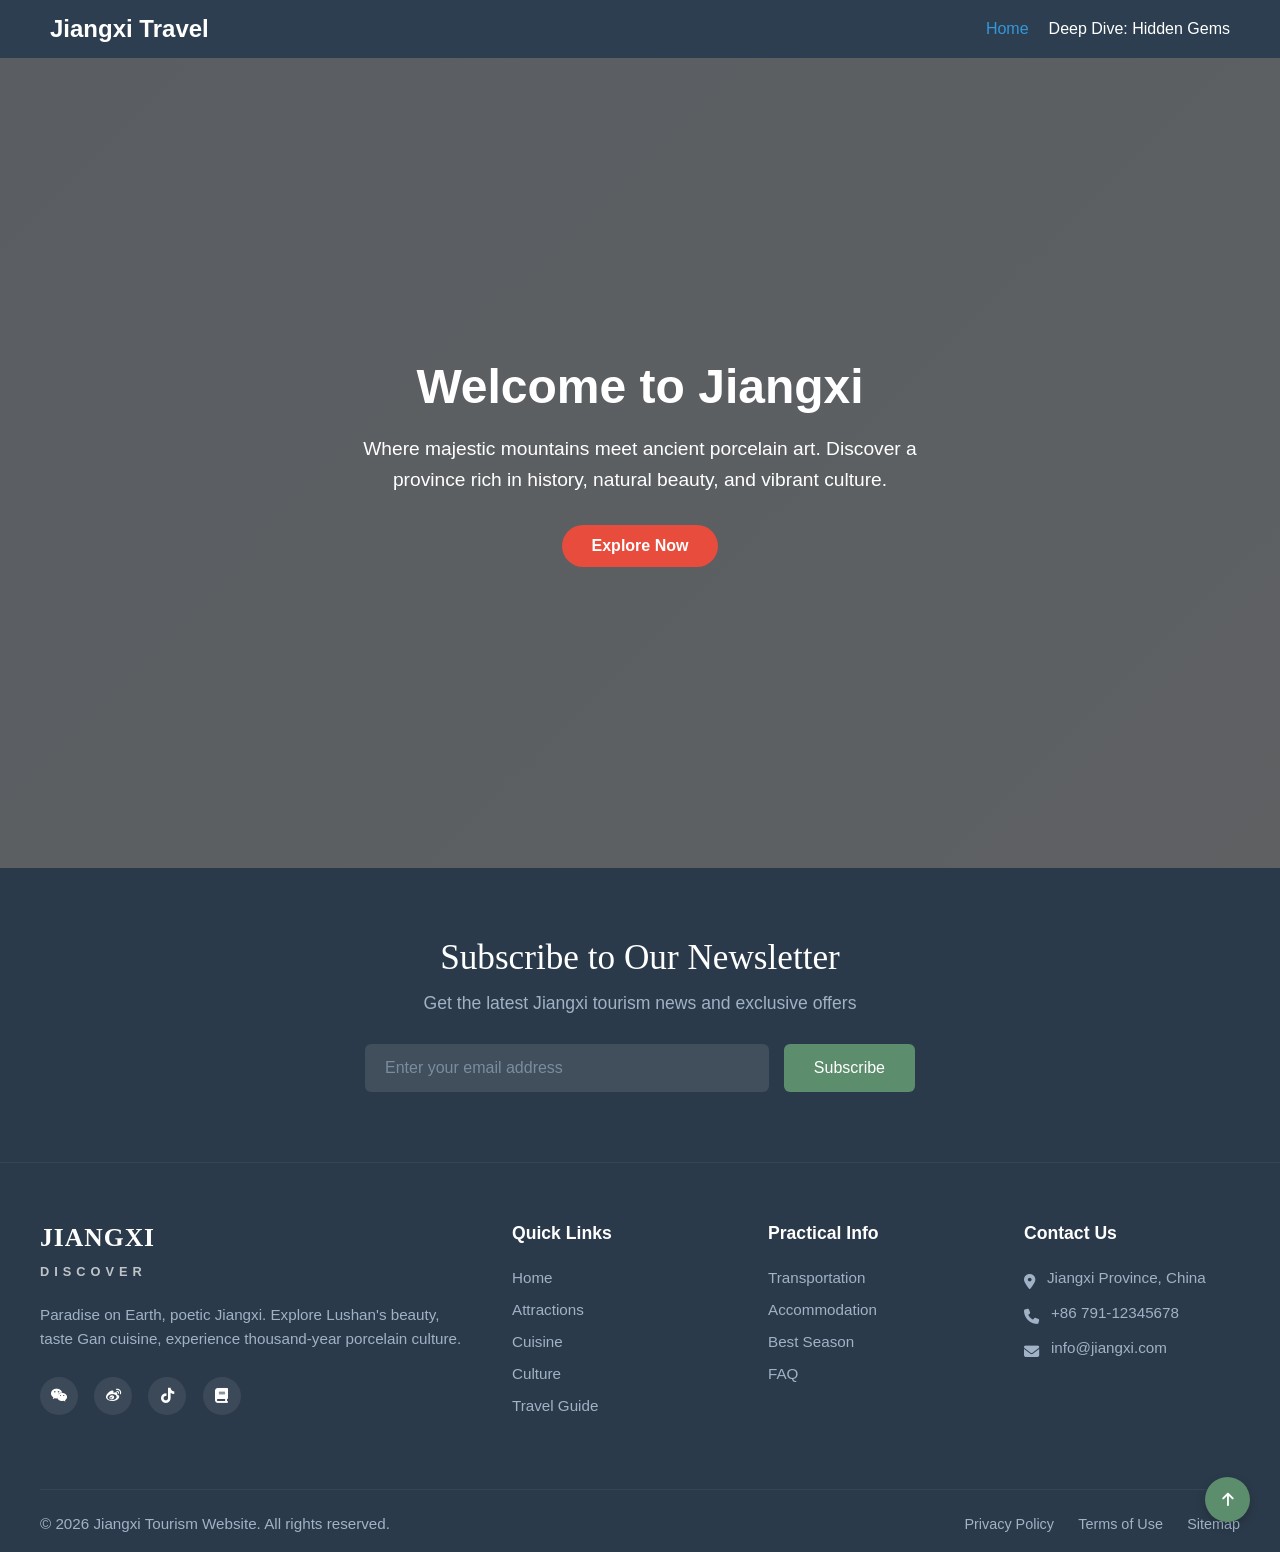
==== index.html @ 38c66eac "Add files via upload" ====
<!DOCTYPE html>
<html lang="en">
<head>
    <meta charset="UTF-8">
    <meta name="viewport" content="width=device-width, initial-scale=1.0">
    <title>Discover Jiangxi | The Beauty of China</title>
	<link rel="icon" type="image/x-icon" href="images/favicon.ico">
	<link rel="stylesheet" href="https://cdnjs.cloudflare.com/ajax/libs/font-awesome/6.4.0/css/all.min.css">
    <link rel="stylesheet" href="style.css">
</head>
<body>
    <nav class="navbar">
        <div class="logo">Jiangxi Travel</div>
        <ul class="nav-links">
            <li><a href="index.html" class="active">Home</a></li>
            <li><a href="explore.html">Deep Dive: Hidden Gems</a></li>
        </ul>
    </nav>

    <header class="hero-section">
        <div class="hero-content">
            <h1>Welcome to Jiangxi</h1>
            <p>Where majestic mountains meet ancient porcelain art. Discover a province rich in history, natural beauty, and vibrant culture.</p>
            <a href="explore.html" class="btn">Explore Now</a>
        </div>
    </header>
<section class="newsletter">
        <h2>Subscribe to Our Newsletter</h2>
        <p>Get the latest Jiangxi tourism news and exclusive offers</p>
        <form class="subscribe-form">
            <input type="email" placeholder="Enter your email address" required>
            <button type="submit">Subscribe</button>
        </form>
    </section>

    <footer class="site-footer">
        <div class="footer-container">
            <div class="footer-col brand-col">
                <h3>JIANGXI<br><span>DISCOVER</span></h3>
                <p>Paradise on Earth, poetic Jiangxi. Explore Lushan's beauty, taste Gan cuisine, experience thousand-year porcelain culture.</p>
                <div class="social-icons">
                    <a href="#"><i class="fab fa-weixin"></i></a>
                    <a href="#"><i class="fab fa-weibo"></i></a>
                    <a href="#"><i class="fab fa-tiktok"></i></a>
                    <a href="#"><i class="fas fa-book"></i></a>
                </div>
            </div>

            <div class="footer-col">
                <h4>Quick Links</h4>
                <ul>
                    <li><a href="index.html">Home</a></li>
                    <li><a href="explore.html">Attractions</a></li>
                    <li><a href="#">Cuisine</a></li>
                    <li><a href="#">Culture</a></li>
                    <li><a href="#">Travel Guide</a></li>
                </ul>
            </div>

            <div class="footer-col">
                <h4>Practical Info</h4>
                <ul>
                    <li><a href="#">Transportation</a></li>
                    <li><a href="#">Accommodation</a></li>
                    <li><a href="#">Best Season</a></li>
                    <li><a href="#">FAQ</a></li>
                </ul>
            </div>

            <div class="footer-col contact-col">
                <h4>Contact Us</h4>
                <ul>
                    <li><i class="fas fa-map-marker-alt"></i> Jiangxi Province, China</li>
                    <li><i class="fas fa-phone"></i> +86 791-12345678</li>
                    <li><i class="fas fa-envelope"></i> info@jiangxi.com</li>
                </ul>
            </div>
        </div>

        <div class="footer-bottom">
            <p>© 2026 Jiangxi Tourism Website. All rights reserved.</p>
            <div class="footer-bottom-links">
                <a href="#">Privacy Policy</a>
                <a href="#">Terms of Use</a>
                <a href="#">Sitemap</a>
            </div>
        </div>

        <a href="#" class="scroll-top"><i class="fas fa-arrow-up"></i></a>
    </footer>
</body>
</html>
---- style.css ----
* {
    margin: 0;
    padding: 0;
    box-sizing: border-box;
    font-family: 'Segoe UI', Tahoma, Geneva, Verdana, sans-serif;
}

body {
    background: linear-gradient(-45deg, #fdfbfb, #eef2f3, #f4f7f6, #e0eaf5);
    background-size: 400% 400%;
    animation: gradientBG 15s ease infinite;
    
    color: #333;
    cursor: url('images/normal.cur'), auto !important; 
}

@keyframes gradientBG {
    0% { background-position: 0% 50%; }
    50% { background-position: 100% 50%; }
    100% { background-position: 0% 50%; }
}

.navbar {
    display: flex;
    justify-content: space-between;
    align-items: center;
    background-color: #2c3e50;
    padding: 15px 50px;
}

.navbar .logo {
    color: white;
    font-size: 24px;
    font-weight: bold;
}

.nav-links {
    list-style: none;
    display: flex;
}

.nav-links li {
    margin-left: 20px;
}

.nav-links a {
    color: white;
    text-decoration: none;
    font-size: 16px;
    transition: color 0.3s;
}

.nav-links a:hover, .nav-links a.active {
    color: #3498db;
}

.hero-section {
    background: linear-gradient(rgba(0, 0, 0, 0.6), rgba(0, 0, 0, 0.6)), url('images/hero-bg.jpg') center/cover;
    height: 90vh;
    display: flex;
    justify-content: center;
    align-items: center;
    text-align: center;
    color: white;
    padding: 0 20px;
}

.hero-content h1 {
    font-size: 3rem;
    margin-bottom: 20px;
}

.hero-content p {
    font-size: 1.2rem;
    max-width: 600px;
    margin: 0 auto 30px auto;
    line-height: 1.6;
}

.btn {
    display: inline-block;
    padding: 12px 30px;
    background-color: #e74c3c;
    color: white;
    text-decoration: none;
    border-radius: 25px;
    font-weight: bold;
    transition: background 0.3s;
}

.btn:hover {
    background-color: #c0392b;
}

.explore-hero {
    background: linear-gradient(rgba(20, 30, 40, 0.6), rgba(20, 30, 40, 0.6)), url('images/explore-bg.jpg') center/cover;
    background-attachment: fixed; 
    
    color: white;
    text-align: center;
    padding: 140px 20px; 
    margin-bottom: 60px;
}

.explore-hero h1 {
    font-family: 'Georgia', 'Playfair Display', 'Times New Roman', serif;
    font-size: 3.8rem; 
    color: #ffffff; 
    margin-bottom: 20px;
    letter-spacing: 3px; 
    text-shadow: 2px 4px 10px rgba(0, 0, 0, 0.6); 
}

.explore-hero p {
    font-size: 1.2rem;
    font-weight: 300;
    letter-spacing: 1px;
    color: #e0e0e0;
    text-shadow: 1px 2px 5px rgba(0, 0, 0, 0.8);
}

.content-container {
    max-width: 1000px;
    margin: 0 auto;
    padding: 0 20px;
}

.feature-row {
    display: flex;
    align-items: center;
    justify-content: space-between;
    margin-bottom: 80px;
    gap: 50px;
}
.feature-text {
    background: rgba(255, 255, 255, 0.6);
    backdrop-filter: blur(10px); 
    padding: 30px;
    border-radius: 15px;
    box-shadow: 0 8px 32px rgba(31, 38, 135, 0.05);
}
.feature-row.reverse {
    flex-direction: row-reverse;
}

.feature-img, .feature-text {
    flex: 1;
}

.feature-img img {
    width: 100%;
    height: auto;
    border-radius: 12px;
    box-shadow: 0 10px 20px rgba(0,0,0,0.15);
    transition: transform 0.4s ease;
}

.feature-img img:hover {
    transform: scale(1.03);
}

.feature-text h2 {
    color: #e74c3c;
    font-size: 2rem;
    margin-bottom: 20px;
    border-bottom: 3px solid #e74c3c;
    display: inline-block;
    padding-bottom: 5px;
}

.feature-text p {
    font-size: 1.1rem;
    line-height: 1.8;
    color: #444;
}

/* 照片墙 */
.gallery-section {
    margin-top: 80px;
    margin-bottom: 60px;
    text-align: center;
}

.gallery-section h2 {
    font-size: 2.2rem;
    color: #2c3e50;
    margin-bottom: 30px;
}

.gallery-grid {
    display: grid;
    grid-template-columns: repeat(3, 1fr);
    gap: 20px;
}

.gallery-grid img {
    width: 100%;
    height: 250px;
    object-fit: cover;
    border-radius: 8px;
    transition: opacity 0.3s ease;
}

.gallery-grid img:hover {
    opacity: 0.8;
}


.newsletter {
    background-color: #2b3a4a;
    color: white;
    text-align: center;
    padding: 70px 20px;
    border-bottom: 1px solid rgba(255, 255, 255, 0.05);
}

.newsletter h2, .brand-col h3 {
    font-family: 'Georgia', 'Times New Roman', serif; 
}

.newsletter h2 {
    font-size: 2.2rem;
    margin-bottom: 15px;
    font-weight: normal;
}

.newsletter p {
    color: #a0b2c6;
    margin-bottom: 30px;
    font-size: 1.1rem;
}

.subscribe-form {
    display: flex;
    justify-content: center;
    gap: 15px;
    max-width: 550px;
    margin: 0 auto;
}

.subscribe-form input {
    flex: 1;
    padding: 15px 20px;
    border: none;
    border-radius: 6px;
    background-color: rgba(255, 255, 255, 0.1);
    color: white;
    font-size: 1rem;
    outline: none;
}

.subscribe-form input::placeholder {
    color: #7a8d9f;
}

.subscribe-form button {
    padding: 15px 30px;
    border: none;
    border-radius: 6px;
    background-color: #5c8d6d;
    color: white;
    font-size: 1rem;
    cursor: pointer;
    transition: background 0.3s;
}

.subscribe-form button:hover {
    background-color: #4a7559;
}

.site-footer {
    background-color: #2b3a4a;
    color: #a0b2c6;
    padding: 60px 20px 20px;
    font-size: 0.95rem;
    position: relative;
}

.footer-container {
    max-width: 1200px;
    margin: 0 auto;
    display: flex;
    flex-wrap: wrap;
    justify-content: space-between;
    gap: 40px;
}

.footer-col {
    flex: 1;
    min-width: 180px;
}

.brand-col {
    flex: 2;
    min-width: 280px;
}

.brand-col h3 {
    color: white;
    font-size: 1.6rem;
    margin-bottom: 20px;
    letter-spacing: 1px;
}

.brand-col h3 span {
    font-size: 0.8rem;
    letter-spacing: 5px;
    opacity: 0.7;
    font-family: sans-serif;
}

.brand-col p {
    line-height: 1.6;
    margin-bottom: 25px;
}

.social-icons a {
    display: inline-flex;
    align-items: center;
    justify-content: center;
    width: 38px;
    height: 38px;
    background-color: rgba(255, 255, 255, 0.08);
    color: white;
    border-radius: 50%;
    margin-right: 12px;
    text-decoration: none;
    transition: all 0.3s ease;
}

.social-icons a:hover {
    background-color: #5c8d6d;
    transform: translateY(-3px);
}

.footer-col h4 {
    color: white;
    font-size: 1.1rem;
    margin-bottom: 25px;
    font-weight: 600;
}

.footer-col ul {
    list-style: none;
    padding: 0;
}

.footer-col ul li {
    margin-bottom: 15px;
}

.footer-col ul a {
    color: #a0b2c6;
    text-decoration: none;
    transition: color 0.3s;
}

.footer-col ul a:hover {
    color: white;
}

.contact-col ul li {
    display: flex;
    align-items: flex-start;
    gap: 12px;
}

.contact-col i {
    margin-top: 5px;
    color: #a0b2c6;
}

.footer-bottom {
    max-width: 1200px;
    margin: 60px auto 0;
    padding-top: 25px;
    border-top: 1px solid rgba(255, 255, 255, 0.05);
    display: flex;
    justify-content: space-between;
    align-items: center;
    flex-wrap: wrap;
    gap: 15px;
}

.footer-bottom-links a {
    color: #a0b2c6;
    text-decoration: none;
    margin-left: 20px;
    font-size: 0.9rem;
}

.footer-bottom-links a:hover {
    color: white;
}

.scroll-top {
    position: absolute;
    bottom: 30px;
    right: 30px;
    width: 45px;
    height: 45px;
    background-color: #5c8d6d;
    color: white;
    border-radius: 50%;
    display: flex;
    align-items: center;
    justify-content: center;
    text-decoration: none;
    transition: opacity 0.3s;
    box-shadow: 0 4px 10px rgba(0,0,0,0.2);
}

.scroll-top:hover {
    opacity: 0.8;
}

@media (max-width: 768px) {
    .navbar {
        flex-direction: column;
        padding: 15px;
    }
    .nav-links {
        margin-top: 15px;
        flex-direction: column;
        align-items: center;
    }
    .nav-links li {
        margin-left: 0;
        margin-bottom: 10px;
    }
    .hero-content h1 {
        font-size: 2rem;
    }
    .feature-row, .feature-row.reverse {
        flex-direction: column;
        text-align: center;
    }
    .gallery-grid {
        grid-template-columns: 1fr;
    }
    .subscribe-form {
        flex-direction: column;
    }
    .subscribe-form button {
        padding: 15px;
    }
    .footer-container {
        flex-direction: column;
        gap: 30px;
    }
    .footer-bottom {
        flex-direction: column;
        text-align: center;
    }
    .footer-bottom-links {
        margin-top: 10px;
    }
    .footer-bottom-links a {
        margin: 0 10px;
    }
    .scroll-top {
        display: none;
    }
}
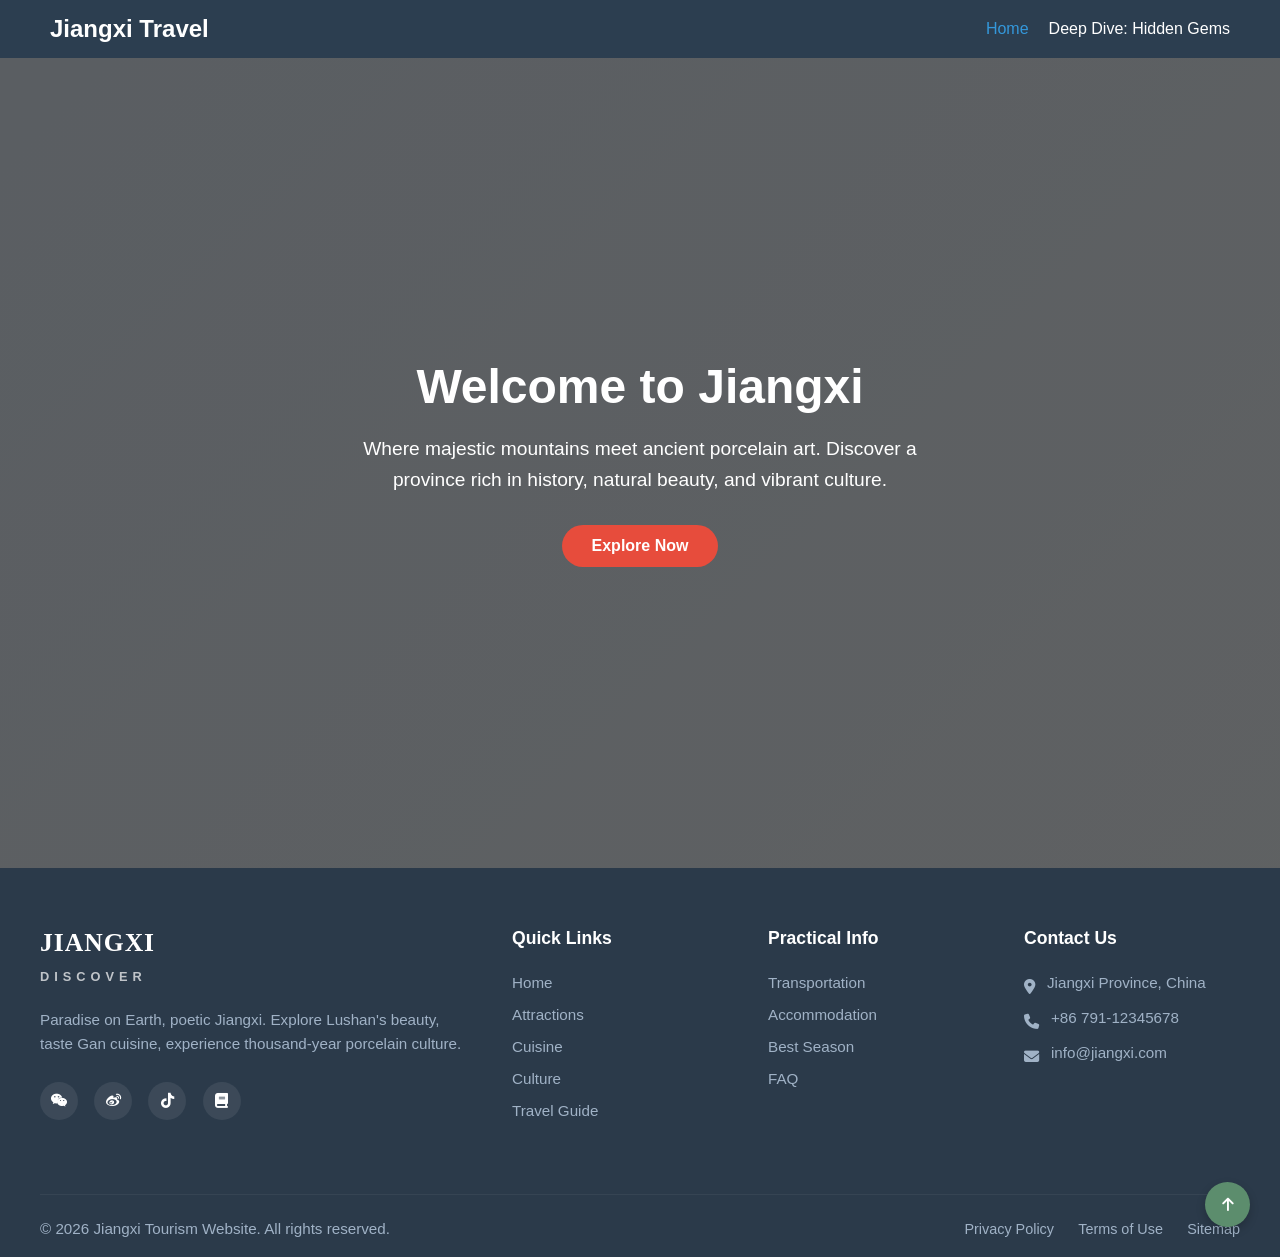
==== commit f1a5d228: "Add files via upload" ====
--- a/index.html
+++ b/index.html
@@ -1,14 +1,24 @@
 <!DOCTYPE html>
 <html lang="en">
 <head>
+    <script async src="https://www.googletagmanager.com/gtag/js?id=G-G4SG2F5EYH"></script>
+    <script>
+      window.dataLayer = window.dataLayer || [];
+      function gtag(){dataLayer.push(arguments);}
+      gtag('js', new Date());
+
+      gtag('config', 'G-G4SG2F5EYH');
+    </script>
+
     <meta charset="UTF-8">
     <meta name="viewport" content="width=device-width, initial-scale=1.0">
     <title>Discover Jiangxi | The Beauty of China</title>
-	<link rel="icon" type="image/x-icon" href="images/favicon.ico">
-	<link rel="stylesheet" href="https://cdnjs.cloudflare.com/ajax/libs/font-awesome/6.4.0/css/all.min.css">
+    <link rel="icon" type="image/x-icon" href="images/favicon.ico">
+    <link rel="stylesheet" href="https://cdnjs.cloudflare.com/ajax/libs/font-awesome/6.4.0/css/all.min.css">
     <link rel="stylesheet" href="style.css">
 </head>
 <body>
+
     <nav class="navbar">
         <div class="logo">Jiangxi Travel</div>
         <ul class="nav-links">
@@ -24,14 +34,6 @@
             <a href="explore.html" class="btn">Explore Now</a>
         </div>
     </header>
-<section class="newsletter">
-        <h2>Subscribe to Our Newsletter</h2>
-        <p>Get the latest Jiangxi tourism news and exclusive offers</p>
-        <form class="subscribe-form">
-            <input type="email" placeholder="Enter your email address" required>
-            <button type="submit">Subscribe</button>
-        </form>
-    </section>
 
     <footer class="site-footer">
         <div class="footer-container">
@@ -88,5 +90,6 @@
 
         <a href="#" class="scroll-top"><i class="fas fa-arrow-up"></i></a>
     </footer>
+
 </body>
 </html>
